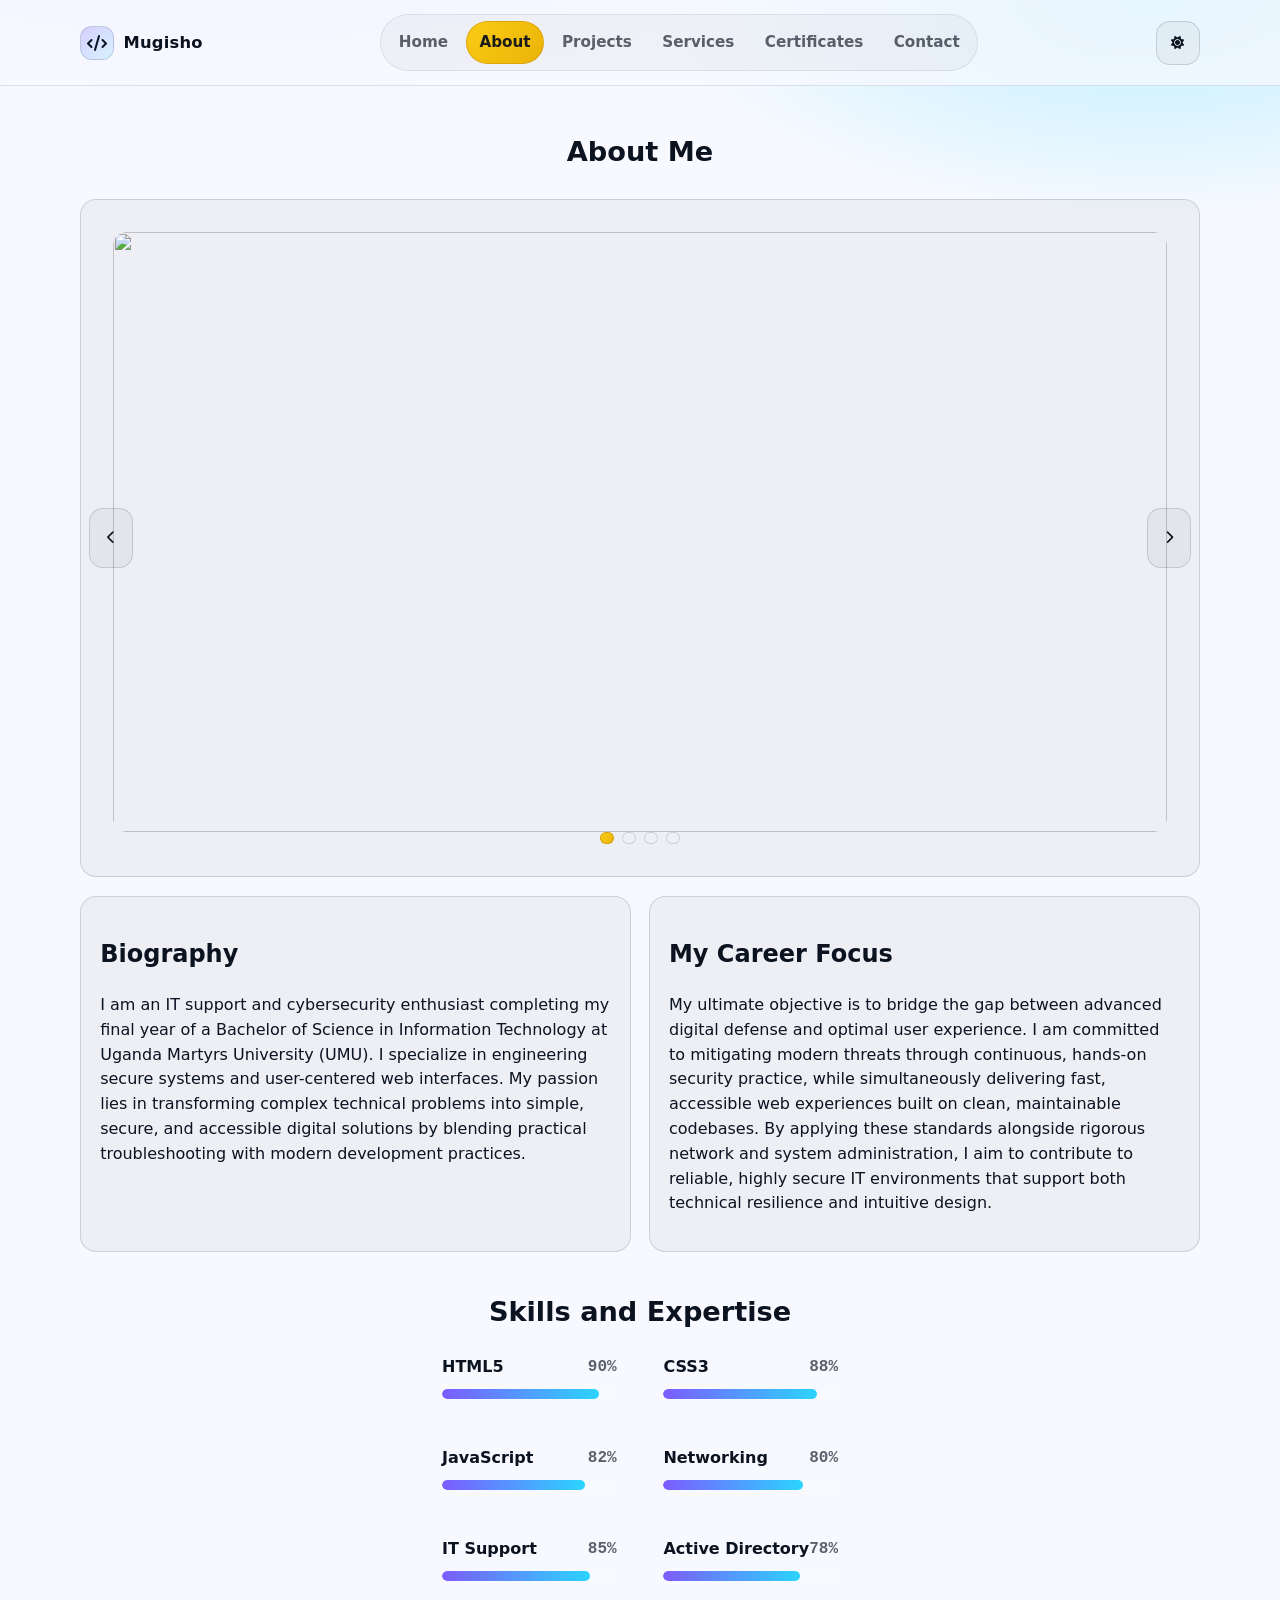
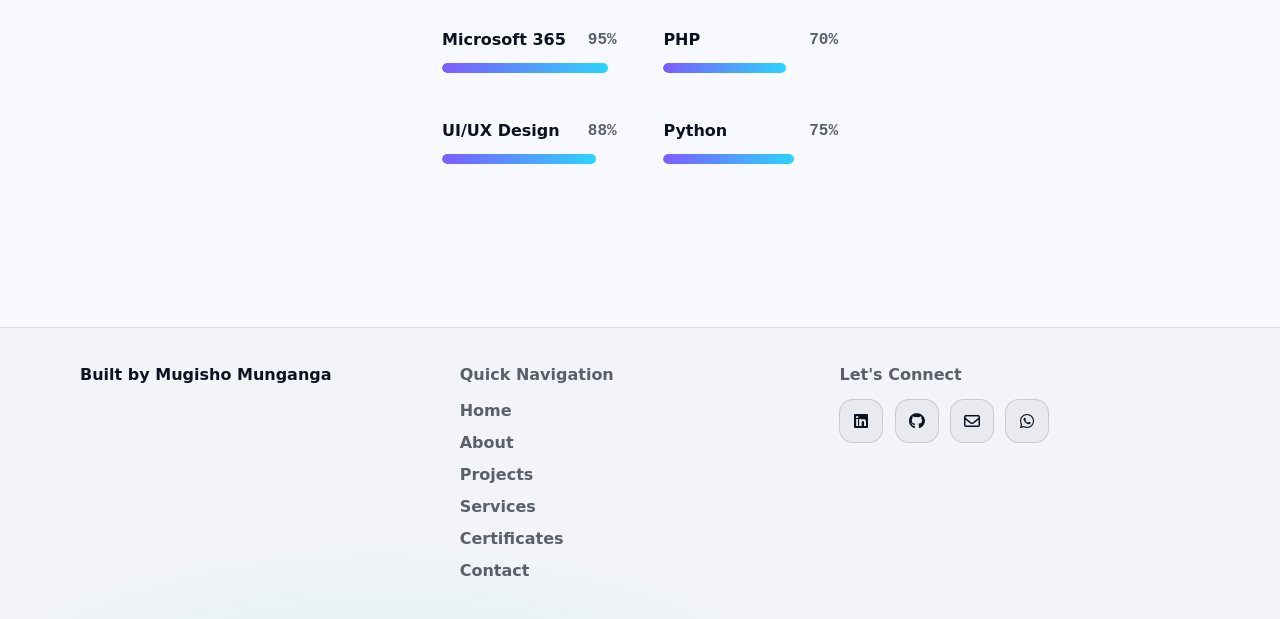
==== about.html @ 3f1957ec "Initial portfolio website" ====
<!doctype html>
<html lang="en">
<head>
  <meta charset="utf-8" />
  <meta name="viewport" content="width=device-width, initial-scale=1" />
  <meta name="description" content="About Mugisho — biography, skills, education, career goals, carousel, and timeline." />
  <meta name="theme-color" content="#0b1220" />
  <title>About | Portfolio</title>
  <link rel="preconnect" href="https://cdnjs.cloudflare.com" crossorigin>
  <link rel="stylesheet" href="https://cdnjs.cloudflare.com/ajax/libs/font-awesome/6.5.0/css/all.min.css" referrerpolicy="no-referrer" />
  <link rel="stylesheet" href="css/style.css" />
</head>
<body>
  <a class="skip-link" href="#main">Skip to content</a>

  <header class="site-header" role="banner">
    <div class="container header-inner">
      <a class="brand" href="index.html" aria-label="Go to homepage">
        <span class="brand-mark" aria-hidden="true"><i class="fa-solid fa-code"></i></span>
        <span class="brand-text">Mugisho</span>
      </a>

      <button class="nav-toggle" type="button" aria-label="Open navigation" aria-controls="primary-nav" aria-expanded="false">
        <span class="nav-toggle-lines" aria-hidden="true"></span>
      </button>

      <nav id="primary-nav" class="primary-nav" aria-label="Primary">
        <a class="nav-link" href="index.html" data-page="home">Home</a>
        <a class="nav-link" href="about.html" data-page="about">About</a>
        <a class="nav-link" href="projects.html" data-page="projects">Projects</a>
        <a class="nav-link" href="services.html" data-page="services">Services</a>
        <a class="nav-link" href="certificates.html" data-page="certificates">Certificates</a>
        <a class="nav-link" href="contact.html" data-page="contact">Contact</a>
      </nav>

      <div class="header-actions" aria-label="Theme and utilities">
        <button class="theme-toggle" type="button" aria-label="Toggle dark/light mode">
          <i class="fa-solid fa-moon" aria-hidden="true" data-icon="moon"></i>
          <i class="fa-solid fa-sun" aria-hidden="true" data-icon="sun"></i>
        </button>
      </div>
    </div>
  </header>

  <main id="main">
    <section class="section" aria-labelledby="about-title">
      <div class="container">
        <div class="section-head reveal">
          <h1 id="about-title">About Me</h1>
        </div>

        <!-- About image carousel -->
        <section class="card about-carousel reveal" aria-label="About image carousel">
          <div class="carousel" data-carousel>
            <div class="carousel-viewport">
              <div class="carousel-slides" aria-live="polite">
                <div class="slide is-active">
                  <img src="images/romuald.jpg" alt="" loading="lazy" />
                </div>
                <div class="slide">
                  <img src="images/romy.jpg" alt="" loading="lazy" />
                </div>
                <div class="slide">
                  <img src="images/romy.jpg" alt="" loading="lazy" />
                </div>
                <div class="slide">
                  <img src="images/MMunganga.jpg" alt="" loading="lazy" />
                </div>
              </div>
            </div>

            <button class="carousel-btn prev" type="button" aria-label="Previous slide">
              <i class="fa-solid fa-chevron-left" aria-hidden="true"></i>
            </button>
            <button class="carousel-btn next" type="button" aria-label="Next slide">
              <i class="fa-solid fa-chevron-right" aria-hidden="true"></i>
            </button>

            <div class="carousel-dots" aria-label="Carousel pagination">
              <!-- dots built by main.js -->
            </div>
          </div>
        </section>


        <div class="about-grid">
          <div class="card reveal">
            <h2 class="h3">Biography</h2>
            <p>
              I am an IT support and cybersecurity enthusiast completing my final year of a Bachelor of Science in Information Technology at Uganda Martyrs University (UMU). I specialize in engineering secure systems and user-centered web interfaces. My passion lies in transforming complex technical problems into simple, secure, and accessible digital solutions by blending practical troubleshooting with modern development practices.
            </p>
            
          </div>

          <div class="card reveal">
            <h2 class="h3">My Career Focus</h2>
           <p>
              My ultimate objective is to bridge the gap between advanced digital defense and optimal user experience. I am committed to mitigating modern threats through continuous, hands-on security practice, while simultaneously delivering fast, accessible web experiences built on clean, maintainable codebases. By applying these standards alongside rigorous network and system administration, I aim to contribute to reliable, highly secure IT environments that support both technical resilience and intuitive design.
            </p>
          </div>
        </div>

        <section class="section-sub" aria-labelledby="skills-title">
          <div class="section-head reveal">
            <h2 id="skills-title">Skills and Expertise</h2>
          <div class="skills">


            <div class="skill">
              <div class="skill-top"><span>HTML5</span><span class="skill-pct">90%</span></div>
              <div class="bar" role="progressbar" aria-valuemin="0" aria-valuemax="100" aria-valuenow="90"><span style="width:90%"></span></div>
            </div>
            <div class="skill">
              <div class="skill-top"><span>CSS3</span><span class="skill-pct">88%</span></div>
              <div class="bar" role="progressbar" aria-valuemin="0" aria-valuemax="100" ariavaluenow="88"><span style="width:88%"></span></div>
            </div>
            <div class="skill">
              <div class="skill-top"><span>JavaScript</span><span class="skill-pct">82%</span></div>
              <div class="bar" role="progressbar" aria-valuemin="0" aria-valuemax="100" aria-valuenow="82"><span style="width:82%"></span></div>
            </div>
            <div class="skill">
              <div class="skill-top"><span>Networking</span><span class="skill-pct">80%</span></div>
              <div class="bar" role="progressbar" aria-valuemin="0" aria-valuemax="100" aria-valuenow="80"><span style="width:80%"></span></div>
            </div>
            <div class="skill">
              <div class="skill-top"><span>IT Support</span><span class="skill-pct">85%</span></div>
              <div class="bar" role="progressbar" aria-valuemin="0" aria-valuemax="100" aria-valuenow="85"><span style="width:85%"></span></div>
            </div>
            <div class="skill">
              <div class="skill-top"><span>Active Directory</span><span class="skill-pct">78%</span></div>
              <div class="bar" role="progressbar" aria-valuemin="0" aria-valuemax="100" aria-valuenow="78"><span style="width:78%"></span></div>
            </div>
            <div class="skill">
              <div class="skill-top"><span>Microsoft 365</span><span class="skill-pct">95%</span></div>
              <div class="bar" role="progressbar" aria-valuemin="0" aria-valuemax="100" aria-valuenow="95"><span style="width:95%"></span></div>
            </div>
            <div class="skill">
              <div class="skill-top"><span>PHP</span><span class="skill-pct">70%</span></div>
              <div class="bar" role="progressbar" aria-valuemin="0" aria-valuemax="100" aria-valuenow="70"><span style="width: 70%"></span></div>
            </div>
            <div class="skill">
              <div class="skill-top"><span>UI/UX Design</span><span class="skill-pct">88%</span></div>
              <div class="bar" role="progressbar" aria-valuemin="0" aria-valuemax="100" aria-valuenow="88"><span style="width: 88%"></span></div>
            </div>
            <div class="skill">
              <div class="skill-top"><span>Python</span><span class="skill-pct">75%</span></div>
              <div class="bar" role="progressbar" aria-valuemin="0" aria-valuemax="100" aria-valuenow="75"><span style="width: 75%"></span></div>
            </div>
          </div>
        </section>
      </div>
    </section>
  </main>

  <footer class="site-footer" role="contentinfo">
    <div class="container footer-grid">
      <div>
        <p class="footer-brand">Built by Mugisho Munganga</p>
      </div>

      <div>
        <p class="footer-title">Quick Navigation</p>
        <div class="footer-links">
          <a href="index.html">Home</a>
          <a href="about.html">About</a>
          <a href="projects.html">Projects</a>
          <a href="services.html">Services</a>
          <a href="certificates.html">Certificates</a>
          <a href="contact.html">Contact</a>
        </div>
      </div>

      <div>
        <p class="footer-title">Let's Connect</p>
        <div class="social-row">
          <a class="social-link" href="https://www.linkedin.com/in/mugisho-munganga-7a2748298?utm_source=share&utm_campaign=share_via&utm_content=profile&utm_medium=android_app" aria-label="LinkedIn"><i class="fa-brands fa-linkedin" aria-hidden="true"></i></a>
          <a class="social-link" href="https://github.com/mugisho259" aria-label="GitHub"><i class="fa-brands fa-github" aria-hidden="true"></i></a>
          <a class="social-link" href="mailto:mugishomunganga1@gmail.com" aria-label="Email"><i class="fa-regular fa-envelope" aria-hidden="true"></i></a>
          <a class="social-link" href="https://wa.me/256772211512" aria-label="WhatsApp DM" target="_blank" rel="noopener"><i class="fa-brands fa-whatsapp" aria-hidden="true"></i></a>

        </div>
    <button class="back-to-top" type="button" aria-label="Back to top">
      <i class="fa-solid fa-arrow-up" aria-hidden="true"></i>
    </button>
  </footer>

  <script src="js/i18n.js" defer></script>
  <script src="js/main.js" defer></script>
</body>
</html>
---- css/style.css ----
/* Portfolio-tech-themed, responsive, accessible */

:root{
  --bg: #0b1220;
  --panel: rgba(255,255,255,.06);
  --panel-2: rgba(255,255,255,.09);
  --text: #e7eefc;
  --muted: rgba(231,238,252,.72);
  --border: rgba(255,255,255,.14);
  --shadow: 0 18px 50px rgba(0,0,0,.38);

  --primary: #7c5cff;
  --primary-2: #2bd4ff;
  --accent: #22c55e;

  --focus: #2bd4ff;

  --radius: 16px;
  --radius-sm: 12px;

  --container: 1120px;

  --font: ui-sans-serif, system-ui, -apple-system, Segoe UI, Roboto, Helvetica, Arial, "Apple Color Emoji","Segoe UI Emoji";
  --mono: ui-monospace, SFMono-Regular, Menlo, Monaco, Consolas, "Liberation Mono","Courier New", monospace;
}

[data-theme="light"]{
  --bg: #f7f9ff;
  --panel: rgba(0,0,0,.04);
  --panel-2: rgba(0,0,0,.06);
  --text: #0b1220;
  --muted: rgba(11,18,32,.66);
  --border: rgba(11,18,32,.14);
  --shadow: 0 18px 50px rgba(11,18,32,.12);

  --focus: #0ea5e9;
}

*{ box-sizing: border-box; }
html{ scroll-behavior: smooth; }
@media (prefers-reduced-motion: reduce){ html{ scroll-behavior: auto; } }

body{
  margin: 0;
  font-family: var(--font);
  background:
    radial-gradient(1200px 500px at 20% -10%, rgba(124,92,255,.35), transparent 60%),
    radial-gradient(900px 400px at 90% 0%, rgba(43,212,255,.28), transparent 55%),
    radial-gradient(900px 500px at 30% 110%, rgba(34,197,94,.18), transparent 60%),
    var(--bg);
  color: var(--text);
  line-height: 1.55;
}

img{ max-width: 100%; display: block; }

.skip-link{
  position: absolute;
  left: -999px;
  top: 12px;
  padding: 10px 14px;
  background: var(--panel-2);
  border: 1px solid var(--border);
  border-radius: 10px;
  color: var(--text);
  z-index: 1000;
}
.skip-link:focus{ left: 12px; }

.container{ width: min(var(--container), calc(100% - 2rem)); margin: 0 auto; }

.site-header{
  position: sticky;
  top: 0;
  z-index: 50;
  backdrop-filter: blur(10px);
  background: rgba(11,18,32,.55);
  border-bottom: 1px solid rgba(255,255,255,.08);
}
[data-theme="light"] .site-header{ background: rgba(247,249,255,.72); border-bottom-color: rgba(11,18,32,.10); }

.header-inner{
  display: flex;
  align-items: center;
  justify-content: space-between;
  gap: 1rem;
  padding: .9rem 0;
}

.brand{
  display: inline-flex;
  align-items: center;
  gap: .6rem;
  text-decoration: none;
  color: var(--text);
  font-weight: 800;
  letter-spacing: .2px;
}
.brand-mark{
  width: 34px; height: 34px;
  display: grid; place-items: center;
  border: 1px solid var(--border);
  background: linear-gradient(135deg, rgba(124,92,255,.25), rgba(43,212,255,.16));
  border-radius: 12px;
}
.brand-text{ font-size: 1.02rem; }

.primary-nav{
  display: flex;
  gap: .4rem;
  align-items: center;
  padding: .35rem;
  border-radius: 999px;
  background: rgba(255,255,255,.04);
  border: 1px solid rgba(255,255,255,.08);
}
[data-theme="light"] .primary-nav{ background: rgba(0,0,0,.03); border-color: rgba(0,0,0,.08); }

.nav-link{
  text-decoration: none;
  color: var(--muted);
  padding: .55rem .75rem;
  border-radius: 999px;
  font-weight: 650;
  font-size: .95rem;
}
.nav-link:hover{ color: var(--text); }
.nav-link.is-active{
  color: #1a1a1a;
  background: linear-gradient(135deg, #facc15, #eab308);
  border: 1px solid rgba(202,138,4,.5);
}

.header-actions{ display: flex; align-items: center; gap: .75rem; }

.theme-toggle{
  border: 1px solid var(--border);
  background: var(--panel);
  color: var(--text);
  width: 44px; height: 44px;
  border-radius: 14px;
  cursor: pointer;
  display: grid; place-items: center;
}
.theme-toggle:focus-visible{ outline: 3px solid rgba(43,212,255,.45); outline-offset: 2px; }

.theme-toggle i[data-icon="sun"]{ display: none; }
[data-theme="light"] .theme-toggle i[data-icon="sun"]{ display: inline; }
[data-theme="light"] .theme-toggle i[data-icon="moon"]{ display: none; }

.nav-toggle{ display: none; }

.hero{ padding: 4.2rem 0 3rem; }
.hero-grid{ display: grid; grid-template-columns: 1.2fr .8fr; gap: 2.2rem; align-items: center; }

.eyebrow{ color: var(--muted); font-weight: 700; display: inline-flex; align-items: center; gap: .55rem; }
.dot{ width: 10px; height: 10px; border-radius: 999px; background: #facc15; box-shadow: 0 0 0 6px rgba(250,204,21,.25); }

.hero h1{ font-size: clamp(1.8rem, 2.6vw, 2.6rem); line-height: 1.15; margin: .7rem 0; }
.hero-lead{ color: var(--muted); font-size: 1.06rem; }

.typing-text{ font-family: var(--mono); color: #facc15; border-bottom: 2px solid rgba(250,204,21,.35); padding-bottom: .05rem; }

.hero-ctas{ display: flex; flex-wrap: wrap; gap: .85rem; margin-top: 1.6rem; }

.btn{
  text-decoration: none;
  display: inline-flex;
  align-items: center;
  justify-content: center;
  gap: .55rem;
  padding: .78rem 1rem;
  border-radius: 14px;
  border: 1px solid var(--border);
  cursor: pointer;
  font-weight: 750;
  transition: transform .2s ease, background .2s ease, border-color .2s ease, opacity .2s ease;
}
.btn:focus-visible{ outline: 3px solid rgba(43,212,255,.45); outline-offset: 2px; }
.btn:hover{ transform: translateY(-1px); }
.btn:active{ transform: translateY(0); }

.btn-primary{
  background: linear-gradient(135deg, #facc15, #eab308);
  border-color: #ca8a04;
  color: #1a1a1a;
}
.btn-primary:hover{ opacity: .95; }

.btn-secondary{
  background: var(--panel);
  color: var(--text);
}

.btn-ghost{
  background: transparent;
  color: var(--text);
}
.btn-ghost:hover{ background: var(--panel); }

.btn.small{ padding: .55rem .8rem; border-radius: 12px; font-size: .92rem; }

.hero-social{ display: flex; gap: .7rem; margin-top: 1.4rem; }
.social-link{
  width: 44px; height: 44px;
  border-radius: 14px;
  border: 1px solid var(--border);
  background: var(--panel);
  display: grid; place-items: center;
  color: var(--text);
  text-decoration: none;
}
.social-link:hover{ transform: translateY(-1px); }

.hero-media{ position: relative; }
.profile-frame{
  padding: 10px;
  border-radius: 26px;
  box-shadow: var(--shadow);
}
.profile-img{ border-radius: 10px; aspect-ratio: 1/1; object-fit: cover; }

.hero-stats{
  display: grid;
  gap: .9rem;
  margin-top: 1.2rem;
}
.stat{ background: var(--panel); border: 1px solid var(--border); border-radius: var(--radius-sm); padding: .95rem; }
.stat-num{ font-size: 1.3rem; font-weight: 900; display: block; }
.stat-label{ color: var(--muted); font-weight: 650; }

.scroll-indicator{
  display: flex;
  justify-content: center;
  margin-top: 2.2rem;
  color: var(--muted);
}
.scroll-line{
  width: 2px; height: 36px;
  background: linear-gradient(var(--primary), rgba(43,212,255,.2));
  border-radius: 999px;
  animation: scrollPulse 1.6s ease-in-out infinite;
}
@keyframes scrollPulse{ 0%,100%{ transform: scaleY(.85); opacity:.7; } 50%{ transform: scaleY(1.1); opacity:1; } }
@media (prefers-reduced-motion: reduce){ .scroll-line{ animation: none; } }

.section{ padding: 2.8rem 0; }
.section-sub{ padding: 2.4rem 0; }

.section-head{
  display: flex;
  flex-direction: column;
  gap: .35rem;
  margin-bottom: 1.6rem;
  text-align: center;
  align-items: center;
}
.section-head h2, .section-head h1{ margin: 0; font-size: clamp(1.25rem, 2.2vw, 1.7rem); }
.section-head p{ color: var(--muted); max-width: 70ch; }

.grid-3{ display: grid; grid-template-columns: repeat(3, 1fr); gap: 1.1rem; }

.card{
  background: var(--panel);
  border: 1px solid var(--border);
  border-radius: var(--radius);
  padding: 1.2rem;
}

.reveal{ opacity: 0; transform: translateY(12px); transition: opacity .6s ease, transform .6s ease; }
.reveal.is-visible{ opacity: 1; transform: translateY(0); }

.card-icon{ width: 46px; height: 46px; border-radius: 16px; display: grid; place-items:center; background: rgba(124,92,255,.18); border: 1px solid rgba(124,92,255,.28); margin-bottom: .8rem; }

.about-grid{ display: grid; grid-template-columns: 1fr 1fr; gap: 1.1rem; }
.lead{ color: var(--text); font-weight: 700; }
.list{ margin: 0; padding-left: 1.1rem; color: var(--muted); }
.list li{ margin: .45rem 0; }

.skills{ display: grid; grid-template-columns: repeat(2, 1fr); gap: .9rem; }
.skill{ padding: .95rem; border-radius: var(--radius-sm); background: rgba(255,255,255,.04); border: 1px solid rgba(255,255,255,.09); }
.skill-top{ display:flex; justify-content: space-between; font-weight: 800; }
.skill-pct{ color: var(--muted); font-family: var(--mono); font-weight: 800; }
.bar{ margin-top: .6rem; height: 10px; background: rgba(255,255,255,.08); border-radius: 999px; overflow:hidden; }
.bar span{ display:block; height: 100%; background: linear-gradient(90deg, var(--primary), var(--primary-2)); width: 40%; border-radius: 999px; }

.timeline{ display:grid; gap: .85rem; }
.timeline-item{ padding: 1.05rem; background: rgba(255,255,255,.04); border:1px solid rgba(255,255,255,.10); border-radius: var(--radius-sm); }
.timeline-item h3{ margin:0 0 .4rem; font-size: 1.05rem; }

.carousel{ padding: 1rem; }
.carousel-viewport{ display:grid; grid-template-columns: 1fr; gap: .9rem; align-items: center; }
.carousel-slides{ position: relative; min-height: 220px; }
.slide{ position:absolute; inset:0; opacity:0; transform: translateX(8px); transition: opacity .45s ease, transform .45s ease; pointer-events:none; }
.slide.is-active{ opacity:1; transform: translateX(0); pointer-events:auto; }
.carousel-btn{
  border: 1px solid var(--border);
  background: var(--panel);
  color: var(--text);
  width: 44px; height: 60px;
  border-radius: 14px;
  cursor: pointer;
  display: grid; place-items: center;
}
.carousel-btn:focus-visible{ outline: 3px solid rgba(43,212,255,.45); outline-offset: 2px; }
.carousel-btn.prev{ position:absolute; left: .5rem; top: 50%; transform: translateY(-50%); }
.carousel-btn.next{ position:absolute; right: .5rem; top: 50%; transform: translateY(-50%); }
.carousel-dots{ display:flex; gap:.5rem; justify-content:center; }
.carousel-dots button{ width: 12px; height: 12px; border-radius: 999px; border: 1px solid var(--border); background: rgba(255,255,255,.08); cursor:pointer; }
.carousel-dots button[aria-selected="true"]{ background: linear-gradient(135deg, #facc15, #eab308); border-color: rgba(202,138,4,.6); }

.about-carousel{
  padding: 1rem;
  margin-bottom: 1.2rem;
}

.about-carousel .carousel-viewport{ height: 600px; }
.about-carousel .carousel-slides{ height: 600px; }

.about-carousel img{
  width: 100%;
  height: 100%;
  object-fit: cover;
  border-radius: 14px;
}
@media (max-width: 620px){
  .about-carousel .carousel-viewport{ height: 240px; }
  .about-carousel .carousel-slides{ height: 240px; }
}




.quote blockquote{ margin:0; font-weight: 800; }
.quote figcaption{ margin-top: .8rem; color: var(--muted); font-weight: 700; }

.projects-grid{ display:grid; grid-template-columns: repeat(3, 1fr); gap: 1.1rem; }
.project-card{ overflow:hidden; padding:0; }
.project-media{ height: 160px; background: rgba(255,255,255,.06); }
.project-media img{ width:100%; height:100%; object-fit: cover; }
.project-body{ padding: 1.1rem; }
.project-body h2{ margin:0 0 .5rem; font-size: 1.05rem; }
.project-body p{ color: var(--muted); margin:0 0 .9rem; }

.tech{ display:flex; flex-wrap: wrap; gap:.5rem; margin-bottom:.9rem; }
.pill{ font-size:.82rem; font-weight: 800; padding:.35rem .6rem; border-radius: 999px; background: rgba(124,92,255,.16); border: 1px solid rgba(124,92,255,.26); color: var(--text); }
.project-actions{ display:flex; gap:.6rem; flex-wrap: wrap; }

.project-card{ transform: translateZ(0); transition: transform .22s ease, border-color .22s ease, background .22s ease; }
.project-card:hover{ transform: translateY(-4px); border-color: rgba(124,92,255,.35); background: rgba(255,255,255,.07); }

.filters{ margin-bottom: 1.3rem; }
.filters-row{ display:flex; flex-wrap: wrap; gap:.6rem; align-items:center; }
.filters-search{ flex-direction: column; align-items: stretch; }
.search-wrap{ display:flex; align-items:center; gap:.6rem; border: 1px solid var(--border); background: rgba(255,255,255,.04); padding:.65rem .85rem; border-radius: 14px; }
.search-wrap i{ color: var(--muted); }
.search-wrap input{
  width: 100%; border:0; outline:0; background: transparent; color: var(--text);
}

.filter-btn{
  border: 1px solid var(--border);
  background: transparent;
  color: var(--muted);
  padding: .6rem .9rem;
  border-radius: 999px;
  font-weight: 800;
  cursor:pointer;
}
.filter-btn:hover{ color: var(--text); border-color: rgba(250,204,21,.35); }
.filter-btn.is-active{ color: #1a1a1a; background: linear-gradient(135deg, rgba(250,204,21,.85), rgba(234,179,8,.7)); border-color: rgba(202,138,4,.6); }

.cert-grid{ display:grid; grid-template-columns: repeat(3, 1fr); gap: 1.1rem; }
.cert-card{ padding:0; overflow:hidden; }
.cert-card img{ height: 170px; object-fit: cover; width: 100%; }
.cert-card h2{ padding: .95rem 1.1rem .35rem; margin:0; font-size: 1.05rem; }
.cert-actions{ padding: .2rem 1.1rem 1.1rem; display:flex; gap:.6rem; flex-wrap: wrap; }

.contact-grid{ display:grid; grid-template-columns: 1.2fr .8fr; gap: 1.2rem; }

.contact-right section.card{
  margin-bottom: 1rem;
}
.contact-right section.card:last-child{
  margin-bottom: 0;
}

.contact-card{ padding: 1.1rem; }
.form-grid{ display:grid; gap: 1rem; }
.field{ display:grid; gap: .45rem; }
.field label{ font-weight: 800; color: var(--muted); }
.field input, .field textarea{
  border: 1px solid var(--border);
  background: rgba(255,255,255,.04);
  border-radius: 14px;
  padding: .75rem .85rem;
  color: var(--text);
  outline: none;
}
.field input:focus, .field textarea:focus{ border-color: rgba(43,212,255,.55); box-shadow: 0 0 0 4px rgba(43,212,255,.18); }
.field-error{ color: #ff6b6b; font-weight: 750; min-height: 1.1em; }

.toast{
  margin-top: 1rem;
  border: 1px solid var(--border);
  background: rgba(255,255,255,.05);
  padding: .85rem 1rem;
  border-radius: 14px;
}
.toast.is-success{ border-color: rgba(34,197,94,.45); }
.toast.is-error{ border-color: rgba(255,107,107,.45); }

.hero-whatsapp-note{
  margin: .75rem 0 0;
  color: var(--muted);
  font-weight: 750;
}
.hero-whatsapp-note a{
  color: var(--text);
  text-decoration: underline;
  text-underline-offset: 3px;
}


.meta-row{ display:flex; align-items:center; gap:.6rem; color: var(--muted); font-weight: 750; margin-top:.6rem; }
.social-stack{ display:grid; gap:.65rem; }
.social-chip{ text-decoration:none; display:flex; align-items:center; gap:.6rem; padding:.7rem .85rem; border-radius: 14px; border: 1px solid var(--border); background: rgba(255,255,255,.04); color: var(--text); font-weight: 800; }
.social-chip:hover{ transform: translateY(-1px); }

.site-footer{ margin-top: 2.4rem; border-top: 1px solid rgba(255,255,255,.10); background: rgba(0,0,0,.08); }
[data-theme="light"] .site-footer{ background: rgba(0,0,0,.02); border-top-color: rgba(11,18,32,.10); }
.footer-grid{ padding: 2.2rem 0; display:grid; grid-template-columns: 1fr 1fr 1fr; gap: 1.2rem; }
.footer-title{ color: var(--muted); font-weight: 900; margin:0 0 .7rem; }
.footer-links{ display:grid; gap:.45rem; }
.footer-links a{ text-decoration:none; color: var(--muted); font-weight: 750; }
.footer-links a:hover{ color: var(--text); }
.footer-brand{ font-weight: 900; margin:0; }
.small{ font-size: .92rem; }
.muted{ color: var(--muted); }

.social-row{ display:flex; gap:.7rem; margin-top:.4rem; }
.back-to-top{
  position: fixed;
  right: 18px;
  bottom: 18px;
  width: 46px; height: 46px;
  border-radius: 16px;
  border: 1px solid var(--border);
  background: rgba(255,255,255,.06);
  color: var(--text);
  display:grid; place-items:center;
  cursor:pointer;
  opacity: 0; pointer-events:none;
  transform: translateY(8px);
  transition: opacity .2s ease, transform .2s ease;
  z-index: 80;
}
.back-to-top.is-visible{ opacity:1; pointer-events:auto; transform: translateY(0); }
.back-to-top:focus-visible{ outline: 3px solid rgba(43,212,255,.45); outline-offset: 2px; }

.sr-only{ position:absolute; width:1px; height:1px; padding:0; margin:-1px; overflow:hidden; clip:rect(0,0,0,0); white-space:nowrap; border:0; }

/* Responsive */
@media (max-width: 980px){
  .hero-grid{ grid-template-columns: 1fr; }
  .primary-nav{ display:none; }
  .nav-toggle{ display:inline-grid; width: 44px; height: 44px; border-radius: 14px; border: 1px solid var(--border); background: var(--panel); color: var(--text); cursor:pointer; place-items:center; }

  /* Mobile: open nav aligns to the left */
  .primary-nav.is-open{
    display:flex;
    flex-direction: column;
    gap: .25rem;
    position: absolute;
    left: .5rem;
    transform: none;
    top: 62px; 
    width: min(560px, calc(100% - 1rem));
    padding: .75rem;
    border-radius: 12px; 
  }



  .grid-3, .projects-grid, .cert-grid{ grid-template-columns: repeat(2, 1fr); }
  .contact-grid{ grid-template-columns: 1fr; }
  .footer-grid{ grid-template-columns: 1fr; }
}

@media (max-width: 620px){
  .grid-3, .projects-grid, .cert-grid{ grid-template-columns: 1fr; }
  .skills{ grid-template-columns: 1fr; }
  .about-grid{ grid-template-columns: 1fr; }
  .hero-social{ justify-content: flex-start; }
}

@media (prefers-reduced-motion: reduce){
  .reveal{ transition: none; transform: none; opacity: 1; }
  .project-card{ transition: none; }
  .btn{ transition: none; }
}
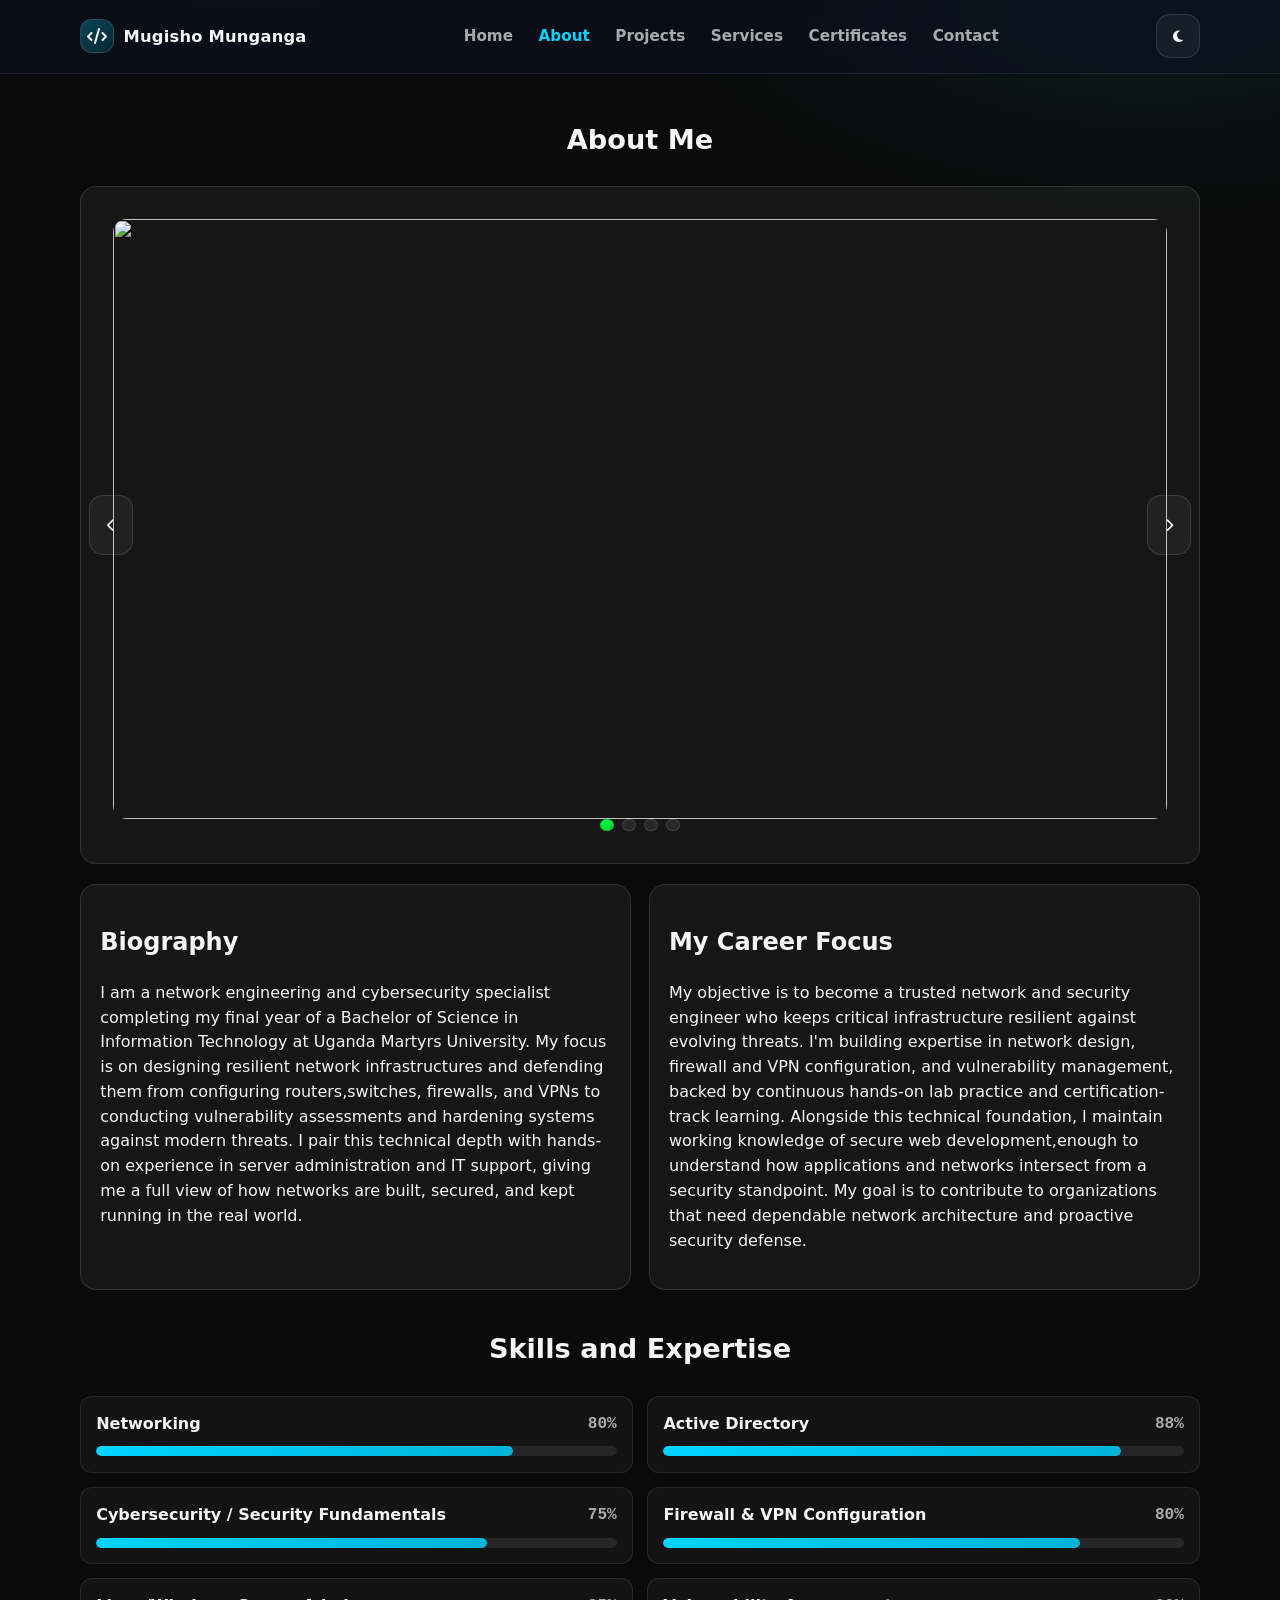
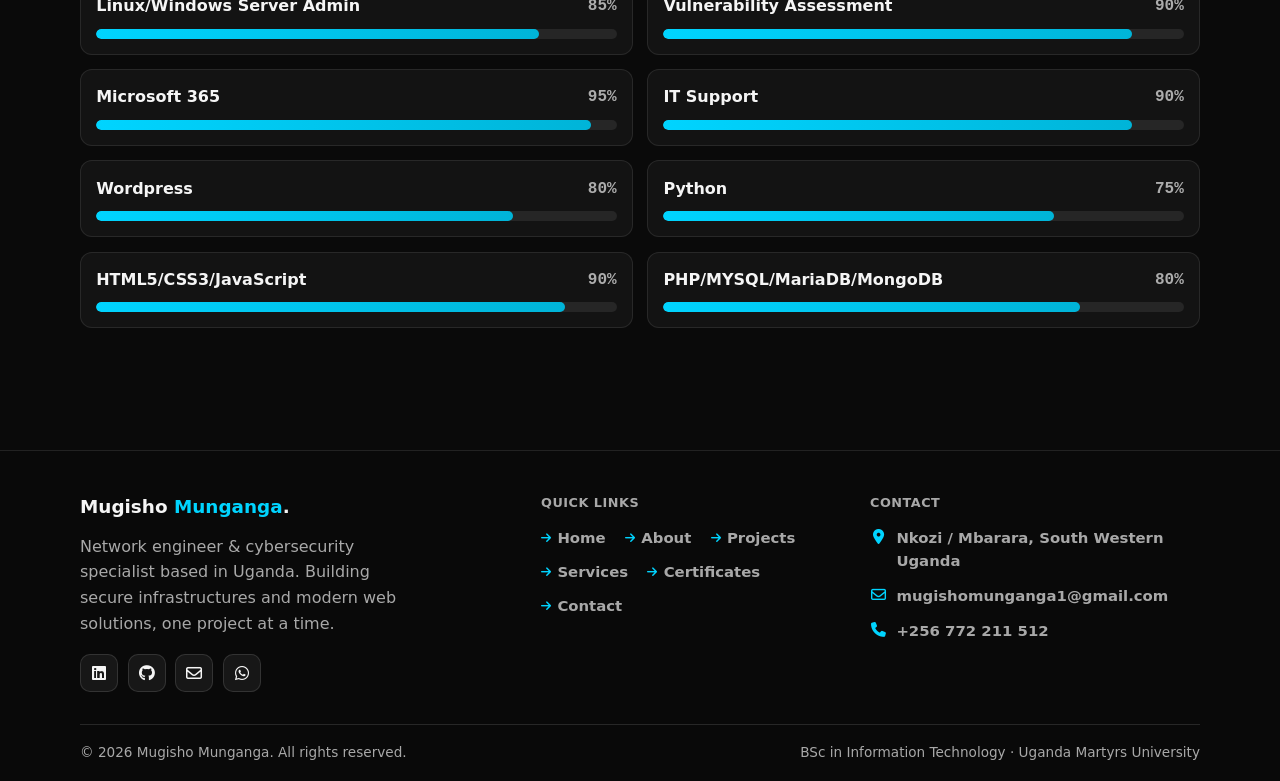
==== commit a9949f60: "Update portfolio files and add new images" ====
--- a/about.html
+++ b/about.html
@@ -1,11 +1,12 @@
-  <!doctype html>
+  <!DOCTYPE html>
 <html lang="en">
 <head>
   <meta charset="utf-8" />
   <meta name="viewport" content="width=device-width, initial-scale=1" />
   <meta name="description" content="About Mugisho — biography, skills, education, career goals, carousel, and timeline." />
-  <meta name="theme-color" content="#0b1220" />
-  <title>About | Portfolio</title>
+  <meta name="theme-color" content="#0a1628" />
+  <title>About </title>
+  <link rel="icon" type="image/jpeg" href="images/romy.jpg" />
   <link rel="preconnect" href="https://cdnjs.cloudflare.com" crossorigin>
   <link rel="stylesheet" href="https://cdnjs.cloudflare.com/ajax/libs/font-awesome/6.5.0/css/all.min.css" referrerpolicy="no-referrer" />
   <link rel="stylesheet" href="css/style.css" />
@@ -17,7 +18,7 @@
     <div class="container header-inner">
       <a class="brand" href="index.html" aria-label="Go to homepage">
         <span class="brand-mark" aria-hidden="true"><i class="fa-solid fa-code"></i></span>
-        <span class="brand-text">Mugisho</span>
+        <span class="brand-text">Mugisho Munganga</span>
       </a>
 
       <button class="nav-toggle" type="button" aria-label="Open navigation" aria-controls="primary-nav" aria-expanded="false">
@@ -34,7 +35,7 @@
       </nav>
 
       <div class="header-actions" aria-label="Theme and utilities">
-        <button class="theme-toggle" type="button" aria-label="Toggle dark/light mode">
+        <button class="theme-toggle" type="button" aria-label="Toggle dark/cyber mode">
           <i class="fa-solid fa-moon" aria-hidden="true" data-icon="moon"></i>
           <i class="fa-solid fa-sun" aria-hidden="true" data-icon="sun"></i>
         </button>
@@ -87,104 +88,133 @@
           <div class="card reveal">
             <h2 class="h3">Biography</h2>
             <p>
-              I am an IT support and cybersecurity enthusiast completing my final year of a Bachelor of Science in Information Technology at Uganda Martyrs University (UMU). I specialize in engineering secure systems and user-centered web interfaces. My passion lies in transforming complex technical problems into simple, secure, and accessible digital solutions by blending practical troubleshooting with modern development practices.
+              I am a network engineering and cybersecurity specialist completing my final year of a Bachelor of Science in Information Technology at Uganda Martyrs University. My focus is on designing resilient network infrastructures and defending them from configuring routers,switches, firewalls, and VPNs to conducting vulnerability assessments and hardening systems against modern threats. I pair this technical depth with hands-on experience in server administration and IT support, giving me a full view of how networks are built, secured, and kept running in the real world.
             </p>
             
           </div>
 
           <div class="card reveal">
             <h2 class="h3">My Career Focus</h2>
-           <p>
-              My ultimate objective is to bridge the gap between advanced digital defense and optimal user experience. I am committed to mitigating modern threats through continuous, hands-on security practice, while simultaneously delivering fast, accessible web experiences built on clean, maintainable codebases. By applying these standards alongside rigorous network and system administration, I aim to contribute to reliable, highly secure IT environments that support both technical resilience and intuitive design.
-            </p>
+           <p>My objective is to become a trusted network and security engineer who keeps critical infrastructure resilient against evolving threats. I'm building expertise in network design, firewall and VPN configuration, and vulnerability management, backed by continuous hands-on lab practice and certification-track learning. Alongside this technical foundation, I maintain working knowledge of secure web development,enough to understand how applications and networks intersect from a security standpoint. My goal is to contribute to organizations that need dependable network architecture and proactive security defense.</p>
           </div>
         </div>
 
         <section class="section-sub" aria-labelledby="skills-title">
           <div class="section-head reveal">
             <h2 id="skills-title">Skills and Expertise</h2>
+          </div>
           <div class="skills">
 
 
-            <div class="skill">
-              <div class="skill-top"><span>HTML5</span><span class="skill-pct">90%</span></div>
-              <div class="bar" role="progressbar" aria-valuemin="0" aria-valuemax="100" aria-valuenow="90"><span style="width:90%"></span></div>
-            </div>
-            <div class="skill">
-              <div class="skill-top"><span>CSS3</span><span class="skill-pct">88%</span></div>
-              <div class="bar" role="progressbar" aria-valuemin="0" aria-valuemax="100" ariavaluenow="88"><span style="width:88%"></span></div>
-            </div>
-            <div class="skill">
-              <div class="skill-top"><span>JavaScript</span><span class="skill-pct">82%</span></div>
-              <div class="bar" role="progressbar" aria-valuemin="0" aria-valuemax="100" aria-valuenow="82"><span style="width:82%"></span></div>
-            </div>
             <div class="skill">
               <div class="skill-top"><span>Networking</span><span class="skill-pct">80%</span></div>
               <div class="bar" role="progressbar" aria-valuemin="0" aria-valuemax="100" aria-valuenow="80"><span style="width:80%"></span></div>
             </div>
             <div class="skill">
-              <div class="skill-top"><span>IT Support</span><span class="skill-pct">85%</span></div>
+              <div class="skill-top"><span>Active Directory</span><span class="skill-pct">88%</span></div>
+              <div class="bar" role="progressbar" aria-valuemin="0" aria-valuemax="100" ariavaluenow="88"><span style="width:88%"></span></div>
+            </div>
+            <div class="skill">
+              <div class="skill-top"><span> Cybersecurity / Security Fundamentals</span><span class="skill-pct">75%</span></div>
+              <div class="bar" role="progressbar" aria-valuemin="0" aria-valuemax="100" aria-valuenow="75"><span style="width:75%"></span></div>
+            </div>
+            <div class="skill">
+              <div class="skill-top"><span>Firewall & VPN Configuration</span><span class="skill-pct">80%</span></div>
+              <div class="bar" role="progressbar" aria-valuemin="0" aria-valuemax="100" aria-valuenow="80"><span style="width:80%"></span></div>
+            </div>
+            <div class="skill">
+              <div class="skill-top"><span>Linux/Windows Server Admin</span><span class="skill-pct">85%</span></div>
               <div class="bar" role="progressbar" aria-valuemin="0" aria-valuemax="100" aria-valuenow="85"><span style="width:85%"></span></div>
             </div>
             <div class="skill">
-              <div class="skill-top"><span>Active Directory</span><span class="skill-pct">78%</span></div>
-              <div class="bar" role="progressbar" aria-valuemin="0" aria-valuemax="100" aria-valuenow="78"><span style="width:78%"></span></div>
+              <div class="skill-top"><span> Vulnerability Assessment</span><span class="skill-pct">90%</span></div>
+              <div class="bar" role="progressbar" aria-valuemin="0" aria-valuemax="100" aria-valuenow="90"><span style="width:90%"></span></div>
             </div>
             <div class="skill">
               <div class="skill-top"><span>Microsoft 365</span><span class="skill-pct">95%</span></div>
               <div class="bar" role="progressbar" aria-valuemin="0" aria-valuemax="100" aria-valuenow="95"><span style="width:95%"></span></div>
             </div>
             <div class="skill">
-              <div class="skill-top"><span>PHP</span><span class="skill-pct">70%</span></div>
-              <div class="bar" role="progressbar" aria-valuemin="0" aria-valuemax="100" aria-valuenow="70"><span style="width: 70%"></span></div>
-            </div>
-            <div class="skill">
-              <div class="skill-top"><span>UI/UX Design</span><span class="skill-pct">88%</span></div>
-              <div class="bar" role="progressbar" aria-valuemin="0" aria-valuemax="100" aria-valuenow="88"><span style="width: 88%"></span></div>
+              <div class="skill-top"><span>IT Support</span><span class="skill-pct">90%</span></div>
+              <div class="bar" role="progressbar" aria-valuemin="0" aria-valuemax="100" aria-valuenow="90"><span style="width: 90%"></span></div>
+            </div>
+            <div class="skill">
+              <div class="skill-top"><span>Wordpress</span><span class="skill-pct">80%</span></div>
+              <div class="bar" role="progressbar" aria-valuemin="0" aria-valuemax="100" aria-valuenow="80"><span style="width: 80%"></span></div>
             </div>
             <div class="skill">
               <div class="skill-top"><span>Python</span><span class="skill-pct">75%</span></div>
               <div class="bar" role="progressbar" aria-valuemin="0" aria-valuemax="100" aria-valuenow="75"><span style="width: 75%"></span></div>
-            </div>
-          </div>
+
+            </div>
+             <div class="skill">
+              <div class="skill-top"><span>HTML5/CSS3/JavaScript</span><span class="skill-pct">90%</span></div>
+              <div class="bar" role="progressbar" aria-valuemin="0" aria-valuemax="100" aria-valuenow="90"><span style="width: 90%"></span></div>
+          </div>
+           <div class="skill">
+              <div class="skill-top"><span>PHP/MYSQL/MariaDB/MongoDB</span><span class="skill-pct">80%</span></div>
+              <div class="bar" role="progressbar" aria-valuemin="0" aria-valuemax="100" aria-valuenow="80"><span style="width: 80%"></span></div>
         </section>
       </div>
     </section>
   </main>
 
   <footer class="site-footer" role="contentinfo">
-    <div class="container footer-grid">
-      <div>
-        <p class="footer-brand">Built by Mugisho Munganga</p>
+    <div class="container footer-top">
+      <div class="footer-grid">
+        <div>
+          <p class="footer-brand">Mugisho <span class="accent">Munganga</span>.</p>
+          <p class="footer-tagline">Network engineer & cybersecurity specialist based in Uganda. Building secure infrastructures and modern web solutions, one project at a time.</p>
+          <div class="footer-social">
+            <a href="https://www.linkedin.com/in/mugisho-munganga-7a2748298?utm_source=share&utm_campaign=share_via&utm_content=profile&utm_medium=android_app" aria-label="LinkedIn" target="_blank" rel="noopener"><i class="fa-brands fa-linkedin" aria-hidden="true"></i></a>
+            <a href="https://github.com/mugisho259" aria-label="GitHub" target="_blank" rel="noopener"><i class="fa-brands fa-github" aria-hidden="true"></i></a>
+            <a href="mailto:mugishomunganga1@gmail.com" aria-label="Email"><i class="fa-regular fa-envelope" aria-hidden="true"></i></a>
+            <a href="https://wa.me/256772211512" aria-label="WhatsApp" target="_blank" rel="noopener"><i class="fa-brands fa-whatsapp" aria-hidden="true"></i></a>
+          </div>
+        </div>
+
+        <div>
+          <p class="footer-title">Quick Links</p>
+          <div class="footer-links">
+            <a href="index.html"><i class="fa-solid fa-arrow-right" aria-hidden="true"></i> Home</a>
+            <a href="about.html"><i class="fa-solid fa-arrow-right" aria-hidden="true"></i> About</a>
+            <a href="projects.html"><i class="fa-solid fa-arrow-right" aria-hidden="true"></i> Projects</a>
+            <a href="services.html"><i class="fa-solid fa-arrow-right" aria-hidden="true"></i> Services</a>
+            <a href="certificates.html"><i class="fa-solid fa-arrow-right" aria-hidden="true"></i> Certificates</a>
+            <a href="contact.html"><i class="fa-solid fa-arrow-right" aria-hidden="true"></i> Contact</a>
+          </div>
+        </div>
+
+        <div>
+          <p class="footer-title">Contact</p>
+          <div class="footer-contact">
+            <div class="footer-contact-item">
+              <i class="fa-solid fa-location-dot" aria-hidden="true"></i>
+              <span>Nkozi / Mbarara, South Western Uganda</span>
+            </div>
+            <div class="footer-contact-item">
+              <i class="fa-regular fa-envelope" aria-hidden="true"></i>
+              <a href="mailto:mugishomunganga1@gmail.com">mugishomunganga1@gmail.com</a>
+            </div>
+            <div class="footer-contact-item">
+              <i class="fa-solid fa-phone" aria-hidden="true"></i>
+              <a href="tel:+256772211512">+256 772 211 512</a>
+            </div>
+          </div>
+        </div>
       </div>
-
-      <div>
-        <p class="footer-title">Quick Navigation</p>
-        <div class="footer-links">
-          <a href="index.html">Home</a>
-          <a href="about.html">About</a>
-          <a href="projects.html">Projects</a>
-          <a href="services.html">Services</a>
-          <a href="certificates.html">Certificates</a>
-          <a href="contact.html">Contact</a>
-        </div>
-      </div>
-
-      <div>
-        <p class="footer-title">Let's Connect</p>
-        <div class="social-row">
-          <a class="social-link" href="https://www.linkedin.com/in/mugisho-munganga-7a2748298?utm_source=share&utm_campaign=share_via&utm_content=profile&utm_medium=android_app" aria-label="LinkedIn"><i class="fa-brands fa-linkedin" aria-hidden="true"></i></a>
-          <a class="social-link" href="https://github.com/mugisho259" aria-label="GitHub"><i class="fa-brands fa-github" aria-hidden="true"></i></a>
-          <a class="social-link" href="mailto:mugishomunganga1@gmail.com" aria-label="Email"><i class="fa-regular fa-envelope" aria-hidden="true"></i></a>
-          <a class="social-link" href="https://wa.me/256772211512" aria-label="WhatsApp DM" target="_blank" rel="noopener"><i class="fa-brands fa-whatsapp" aria-hidden="true"></i></a>
-
-        </div>
+    </div>
+
+    <div class="container footer-bottom">
+      <p>&copy; 2026 Mugisho Munganga. All rights reserved.</p>
+      <p>BSc in Information Technology &middot; Uganda Martyrs University</p>
+    </div>
+
     <button class="back-to-top" type="button" aria-label="Back to top">
       <i class="fa-solid fa-arrow-up" aria-hidden="true"></i>
     </button>
   </footer>
 
-  <script src="js/i18n.js" defer></script>
   <script src="js/main.js" defer></script>
 </body>
 </html>
--- a/css/style.css
+++ b/css/style.css
@@ -1,19 +1,19 @@
 /* Portfolio-tech-themed, responsive, accessible */
 
 :root{
-  --bg: #0b1220;
-  --panel: rgba(255,255,255,.06);
-  --panel-2: rgba(255,255,255,.09);
-  --text: #e7eefc;
-  --muted: rgba(231,238,252,.72);
-  --border: rgba(255,255,255,.14);
-  --shadow: 0 18px 50px rgba(0,0,0,.38);
-
-  --primary: #7c5cff;
-  --primary-2: #2bd4ff;
-  --accent: #22c55e;
-
-  --focus: #2bd4ff;
+  --bg: #0a0a0a;
+  --panel: rgba(255,255,255,.05);
+  --panel-2: rgba(255,255,255,.08);
+  --text: #f5f5f5;
+  --muted: rgba(245,245,245,.68);
+  --border: rgba(255,255,255,.12);
+  --shadow: 0 18px 50px rgba(0,0,0,.5);
+
+  --primary: #00d4ff;
+  --primary-2: #00b4d8;
+  --accent: #00d4ff;
+
+  --focus: #00d4ff;
 
   --radius: 16px;
   --radius-sm: 12px;
@@ -24,16 +24,16 @@
   --mono: ui-monospace, SFMono-Regular, Menlo, Monaco, Consolas, "Liberation Mono","Courier New", monospace;
 }
 
-[data-theme="light"]{
-  --bg: #f7f9ff;
-  --panel: rgba(0,0,0,.04);
-  --panel-2: rgba(0,0,0,.06);
-  --text: #0b1220;
-  --muted: rgba(11,18,32,.66);
-  --border: rgba(11,18,32,.14);
-  --shadow: 0 18px 50px rgba(11,18,32,.12);
-
-  --focus: #0ea5e9;
+[data-theme="cyber"]{
+  --bg: #0a1628;
+  --panel: rgba(0,212,255,.08);
+  --panel-2: rgba(0,212,255,.12);
+  --text: #e0f7fa;
+  --muted: rgba(224,247,250,.7);
+  --border: rgba(0,212,255,.2);
+  --shadow: 0 18px 50px rgba(0,0,0,.6);
+
+  --focus: #00d4ff;
 }
 
 *{ box-sizing: border-box; }
@@ -44,9 +44,8 @@
   margin: 0;
   font-family: var(--font);
   background:
-    radial-gradient(1200px 500px at 20% -10%, rgba(124,92,255,.35), transparent 60%),
-    radial-gradient(900px 400px at 90% 0%, rgba(43,212,255,.28), transparent 55%),
-    radial-gradient(900px 500px at 30% 110%, rgba(34,197,94,.18), transparent 60%),
+    radial-gradient(1200px 500px at 20% -10%, rgba(0,212,255,.14), transparent 60%),
+    radial-gradient(900px 400px at 90% 0%, rgba(0,212,255,.08), transparent 55%),
     var(--bg);
   color: var(--text);
   line-height: 1.55;
@@ -77,7 +76,7 @@
   background: rgba(11,18,32,.55);
   border-bottom: 1px solid rgba(255,255,255,.08);
 }
-[data-theme="light"] .site-header{ background: rgba(247,249,255,.72); border-bottom-color: rgba(11,18,32,.10); }
+[data-theme="cyber"] .site-header{ background: rgba(10,22,40,.85); border-bottom-color: rgba(0,212,255,.15); }
 
 .header-inner{
   display: flex;
@@ -100,35 +99,28 @@
   width: 34px; height: 34px;
   display: grid; place-items: center;
   border: 1px solid var(--border);
-  background: linear-gradient(135deg, rgba(124,92,255,.25), rgba(43,212,255,.16));
+  background: linear-gradient(135deg, rgba(0,212,255,.28), rgba(0,180,216,.16));
   border-radius: 12px;
 }
 .brand-text{ font-size: 1.02rem; }
 
 .primary-nav{
   display: flex;
-  gap: .4rem;
+  gap: 1.6rem;
   align-items: center;
-  padding: .35rem;
-  border-radius: 999px;
-  background: rgba(255,255,255,.04);
-  border: 1px solid rgba(255,255,255,.08);
-}
-[data-theme="light"] .primary-nav{ background: rgba(0,0,0,.03); border-color: rgba(0,0,0,.08); }
+}
 
 .nav-link{
   text-decoration: none;
   color: var(--muted);
-  padding: .55rem .75rem;
-  border-radius: 999px;
+  padding: .3rem 0;
   font-weight: 650;
   font-size: .95rem;
 }
 .nav-link:hover{ color: var(--text); }
 .nav-link.is-active{
-  color: #1a1a1a;
-  background: linear-gradient(135deg, #facc15, #eab308);
-  border: 1px solid rgba(202,138,4,.5);
+  color: var(--primary);
+  font-weight: 800;
 }
 
 .header-actions{ display: flex; align-items: center; gap: .75rem; }
@@ -142,11 +134,11 @@
   cursor: pointer;
   display: grid; place-items: center;
 }
-.theme-toggle:focus-visible{ outline: 3px solid rgba(43,212,255,.45); outline-offset: 2px; }
+.theme-toggle:focus-visible{ outline: 3px solid rgba(0,212,255,.45); outline-offset: 2px; }
 
 .theme-toggle i[data-icon="sun"]{ display: none; }
-[data-theme="light"] .theme-toggle i[data-icon="sun"]{ display: inline; }
-[data-theme="light"] .theme-toggle i[data-icon="moon"]{ display: none; }
+[data-theme="cyber"] .theme-toggle i[data-icon="sun"]{ display: inline; }
+[data-theme="cyber"] .theme-toggle i[data-icon="moon"]{ display: none; }
 
 .nav-toggle{ display: none; }
 
@@ -154,12 +146,12 @@
 .hero-grid{ display: grid; grid-template-columns: 1.2fr .8fr; gap: 2.2rem; align-items: center; }
 
 .eyebrow{ color: var(--muted); font-weight: 700; display: inline-flex; align-items: center; gap: .55rem; }
-.dot{ width: 10px; height: 10px; border-radius: 999px; background: #facc15; box-shadow: 0 0 0 6px rgba(250,204,21,.25); }
+.dot{ width: 10px; height: 10px; border-radius: 999px; background: #00ff41; box-shadow: 0 0 0 6px rgba(0,255,65,.25); }
 
 .hero h1{ font-size: clamp(1.8rem, 2.6vw, 2.6rem); line-height: 1.15; margin: .7rem 0; }
 .hero-lead{ color: var(--muted); font-size: 1.06rem; }
 
-.typing-text{ font-family: var(--mono); color: #facc15; border-bottom: 2px solid rgba(250,204,21,.35); padding-bottom: .05rem; }
+.typing-text{ font-family: var(--mono); color: #00d4ff; border-bottom: 2px solid rgba(0,212,255,.35); padding-bottom: .05rem; }
 
 .hero-ctas{ display: flex; flex-wrap: wrap; gap: .85rem; margin-top: 1.6rem; }
 
@@ -176,14 +168,14 @@
   font-weight: 750;
   transition: transform .2s ease, background .2s ease, border-color .2s ease, opacity .2s ease;
 }
-.btn:focus-visible{ outline: 3px solid rgba(43,212,255,.45); outline-offset: 2px; }
+.btn:focus-visible{ outline: 3px solid rgba(0,212,255,.45); outline-offset: 2px; }
 .btn:hover{ transform: translateY(-1px); }
 .btn:active{ transform: translateY(0); }
 
 .btn-primary{
-  background: linear-gradient(135deg, #facc15, #eab308);
-  border-color: #ca8a04;
-  color: #1a1a1a;
+  background: linear-gradient(135deg, #00ff41, #00cc33);
+  border-color: #00cc33;
+  color: #0a0a0a;
 }
 .btn-primary:hover{ opacity: .95; }
 
@@ -237,7 +229,7 @@
 }
 .scroll-line{
   width: 2px; height: 36px;
-  background: linear-gradient(var(--primary), rgba(43,212,255,.2));
+  background: linear-gradient(var(--primary), rgba(0,212,255,.2));
   border-radius: 999px;
   animation: scrollPulse 1.6s ease-in-out infinite;
 }
@@ -270,7 +262,45 @@
 .reveal{ opacity: 0; transform: translateY(12px); transition: opacity .6s ease, transform .6s ease; }
 .reveal.is-visible{ opacity: 1; transform: translateY(0); }
 
-.card-icon{ width: 46px; height: 46px; border-radius: 16px; display: grid; place-items:center; background: rgba(124,92,255,.18); border: 1px solid rgba(124,92,255,.28); margin-bottom: .8rem; }
+.card-icon{ width: 46px; height: 46px; border-radius: 16px; display: grid; place-items:center; background: rgba(0,212,255,.14); border: 1px solid rgba(0,212,255,.28); color: var(--primary); margin-bottom: .8rem; }
+
+/* Service cards: gradient icon banner + dark title band + light body with checklist */
+.service-card{
+  padding: 0;
+  overflow: hidden;
+  display: flex;
+  flex-direction: column;
+}
+.service-banner{
+  height: 130px;
+  display: grid;
+  place-items: center;
+  background:
+    radial-gradient(140px 140px at 30% 20%, rgba(0,212,255,.22), transparent 70%),
+    linear-gradient(135deg, #171717, #0a0a0a);
+  border-bottom: 1px solid var(--border);
+}
+.service-banner i{ font-size: 2.4rem; color: var(--primary); opacity: .9; }
+
+.service-header{ padding: 1.1rem 1.1rem .9rem; background: rgba(255,255,255,.03); }
+.service-icon{
+  width: 40px; height: 40px;
+  border-radius: 12px;
+  display: grid; place-items: center;
+  background: rgba(0,212,255,.14);
+  border: 1px solid rgba(0,212,255,.28);
+  color: var(--primary);
+  margin-bottom: .7rem;
+  font-size: .95rem;
+}
+.service-header h2{ margin: 0 0 .25rem; font-size: 1.05rem; }
+.service-tag{ margin: 0; color: var(--primary); font-weight: 800; font-size: .85rem; }
+
+.service-body{ padding: 1rem 1.1rem 1.2rem; border-top: 1px solid var(--border); }
+.service-body > p{ color: var(--muted); margin: 0 0 .9rem; }
+.service-list{ list-style: none; margin: 0; padding: 0; display: grid; gap: .55rem; }
+.service-list li{ display: flex; align-items: flex-start; gap: .55rem; color: var(--muted); font-size: .93rem; font-weight: 600; }
+.service-list li i{ color: var(--primary); margin-top: .2rem; flex-shrink: 0; }
 
 .about-grid{ display: grid; grid-template-columns: 1fr 1fr; gap: 1.1rem; }
 .lead{ color: var(--text); font-weight: 700; }
@@ -302,12 +332,12 @@
   cursor: pointer;
   display: grid; place-items: center;
 }
-.carousel-btn:focus-visible{ outline: 3px solid rgba(43,212,255,.45); outline-offset: 2px; }
+.carousel-btn:focus-visible{ outline: 3px solid rgba(0,212,255,.45); outline-offset: 2px; }
 .carousel-btn.prev{ position:absolute; left: .5rem; top: 50%; transform: translateY(-50%); }
 .carousel-btn.next{ position:absolute; right: .5rem; top: 50%; transform: translateY(-50%); }
 .carousel-dots{ display:flex; gap:.5rem; justify-content:center; }
 .carousel-dots button{ width: 12px; height: 12px; border-radius: 999px; border: 1px solid var(--border); background: rgba(255,255,255,.08); cursor:pointer; }
-.carousel-dots button[aria-selected="true"]{ background: linear-gradient(135deg, #facc15, #eab308); border-color: rgba(202,138,4,.6); }
+.carousel-dots button[aria-selected="true"]{ background: linear-gradient(135deg, #00ff41, #00cc33); border-color: #00cc33; }
 
 .about-carousel{
   padding: 1rem;
@@ -343,11 +373,11 @@
 .project-body p{ color: var(--muted); margin:0 0 .9rem; }
 
 .tech{ display:flex; flex-wrap: wrap; gap:.5rem; margin-bottom:.9rem; }
-.pill{ font-size:.82rem; font-weight: 800; padding:.35rem .6rem; border-radius: 999px; background: rgba(124,92,255,.16); border: 1px solid rgba(124,92,255,.26); color: var(--text); }
+.pill{ font-size:.82rem; font-weight: 800; padding:.35rem .6rem; border-radius: 999px; background: rgba(0,212,255,.12); border: 1px solid rgba(0,212,255,.26); color: var(--text); }
 .project-actions{ display:flex; gap:.6rem; flex-wrap: wrap; }
 
 .project-card{ transform: translateZ(0); transition: transform .22s ease, border-color .22s ease, background .22s ease; }
-.project-card:hover{ transform: translateY(-4px); border-color: rgba(124,92,255,.35); background: rgba(255,255,255,.07); }
+.project-card:hover{ transform: translateY(-4px); border-color: rgba(0,212,255,.35); background: rgba(255,255,255,.07); }
 
 .filters{ margin-bottom: 1.3rem; }
 .filters-row{ display:flex; flex-wrap: wrap; gap:.6rem; align-items:center; }
@@ -367,8 +397,8 @@
   font-weight: 800;
   cursor:pointer;
 }
-.filter-btn:hover{ color: var(--text); border-color: rgba(250,204,21,.35); }
-.filter-btn.is-active{ color: #1a1a1a; background: linear-gradient(135deg, rgba(250,204,21,.85), rgba(234,179,8,.7)); border-color: rgba(202,138,4,.6); }
+.filter-btn:hover{ color: var(--text); border-color: rgba(0,212,255,.35); }
+.filter-btn.is-active{ color: #0a0a0a; background: linear-gradient(135deg, #00ff41, #00cc33); border-color: #00cc33; }
 
 .cert-grid{ display:grid; grid-template-columns: repeat(3, 1fr); gap: 1.1rem; }
 .cert-card{ padding:0; overflow:hidden; }
@@ -376,18 +406,13 @@
 .cert-card h2{ padding: .95rem 1.1rem .35rem; margin:0; font-size: 1.05rem; }
 .cert-actions{ padding: .2rem 1.1rem 1.1rem; display:flex; gap:.6rem; flex-wrap: wrap; }
 
-.contact-grid{ display:grid; grid-template-columns: 1.2fr .8fr; gap: 1.2rem; }
-
-.contact-right section.card{
-  margin-bottom: 1rem;
-}
-.contact-right section.card:last-child{
-  margin-bottom: 0;
-}
+.contact-grid{ display:grid; grid-template-columns: 1.2fr .8fr; gap: 1.4rem; }
+
+.contact-right{ display:grid; gap: 1.4rem; }
 
 .contact-card{ padding: 1.1rem; }
-.form-grid{ display:grid; gap: 1rem; }
-.field{ display:grid; gap: .45rem; }
+.form-grid{ display:grid; gap: 1.4rem; }
+.field{ display:grid; gap: .5rem; }
 .field label{ font-weight: 800; color: var(--muted); }
 .field input, .field textarea{
   border: 1px solid var(--border);
@@ -397,8 +422,51 @@
   color: var(--text);
   outline: none;
 }
-.field input:focus, .field textarea:focus{ border-color: rgba(43,212,255,.55); box-shadow: 0 0 0 4px rgba(43,212,255,.18); }
+.field input:focus, .field textarea:focus{ border-color: rgba(0,212,255,.55); box-shadow: 0 0 0 4px rgba(0,212,255,.18); }
 .field-error{ color: #ff6b6b; font-weight: 750; min-height: 1.1em; }
+
+/* Contact page: white surface, distinct from the rest of the dark site */
+.contact-light{
+  background: #ffffff;
+  color: #0a0a0a;
+  border-radius: 24px;
+  padding: clamp(1.4rem, 4vw, 2.6rem);
+}
+.contact-light .section-head h1{ color: #0a0a0a; }
+.contact-light .section-head p{ color: rgba(10,10,10,.62); }
+.contact-light .card{
+  background: #f7f7f5;
+  border-color: rgba(10,10,10,.08);
+  color: #0a0a0a;
+}
+.contact-light .h3{ color: #0a0a0a; margin-top: 0; }
+.contact-light .field label{ color: rgba(10,10,10,.68); }
+.contact-light .field input,
+.contact-light .field textarea{
+  background: #ffffff;
+  border-color: rgba(10,10,10,.14);
+  color: #0a0a0a;
+}
+.contact-light .field input:focus,
+.contact-light .field textarea:focus{
+  border-color: rgba(0,180,216,.55);
+  box-shadow: 0 0 0 4px rgba(0,212,255,.18);
+}
+.contact-light .meta-row{ color: rgba(10,10,10,.68); }
+.contact-light .social-chip{
+  background: #ffffff;
+  border-color: rgba(10,10,10,.12);
+  color: #0a0a0a;
+}
+.contact-light .social-chip:hover{ background: #f0f0ee; }
+
+.map-embed{
+  border-radius: var(--radius);
+  overflow: hidden;
+  border: 1px solid rgba(10,10,10,.08);
+  line-height: 0;
+}
+.map-embed iframe{ width: 100%; height: 260px; display: block; border: 0; }
 
 .toast{
   margin-top: 1rem;
@@ -427,14 +495,87 @@
 .social-chip{ text-decoration:none; display:flex; align-items:center; gap:.6rem; padding:.7rem .85rem; border-radius: 14px; border: 1px solid var(--border); background: rgba(255,255,255,.04); color: var(--text); font-weight: 800; }
 .social-chip:hover{ transform: translateY(-1px); }
 
+.testimonials-grid{ display:grid; grid-template-columns: repeat(3, 1fr); gap: 1.1rem; }
+.testimonial-card{ display:flex; flex-direction:column; gap: .9rem; }
+.testimonial-quote{ margin:0; color: var(--text); font-weight: 600; line-height: 1.6; }
+.testimonial-quote::before{ content: "“"; color: var(--primary); font-size: 1.4rem; font-weight: 900; margin-right: .1rem; }
+.testimonial-person{ display:flex; align-items:center; gap:.7rem; margin-top: auto; }
+.testimonial-avatar{ width: 42px; height: 42px; border-radius: 999px; object-fit: cover; border: 1px solid var(--border); }
+.testimonial-avatar-fallback{ width: 42px; height: 42px; border-radius: 999px; display:grid; place-items:center; background: rgba(0,212,255,.14); border: 1px solid rgba(0,212,255,.28); color: var(--primary); font-weight: 800; }
+.testimonial-name{ margin:0; font-weight: 800; font-size: .95rem; color: #00d4ff; }
+.testimonial-role{ margin:0; color: var(--muted); font-size: .85rem; }
+
+.cta-band{
+  background: linear-gradient(135deg, #00d4ff, #00b4d8);
+  padding: 3.6rem 0;
+  text-align: center;
+}
+.cta-band h2{
+  margin: 0 0 .8rem;
+  color: #1a1a1a;
+  font-size: clamp(1.7rem, 3.4vw, 2.4rem);
+  font-weight: 900;
+  letter-spacing: -.01em;
+}
+.cta-band p{
+  margin: 0 auto 1.6rem;
+  max-width: 46ch;
+  color: rgba(26,26,26,.78);
+  font-weight: 650;
+  font-size: 1.02rem;
+}
+.cta-band .btn-cta{
+  display: inline-flex;
+  align-items: center;
+  gap: .6rem;
+  background: linear-gradient(135deg, #00ff41, #00cc33);
+  color: #0a0a0a;
+  border: 1px solid #00cc33;
+  padding: .85rem 1.4rem;
+  border-radius: 14px;
+  font-weight: 800;
+  text-decoration: none;
+  transition: transform .2s ease, opacity .2s ease;
+}
+.cta-band .btn-cta:hover{ transform: translateY(-1px); opacity: .92; }
+
 .site-footer{ margin-top: 2.4rem; border-top: 1px solid rgba(255,255,255,.10); background: rgba(0,0,0,.08); }
-[data-theme="light"] .site-footer{ background: rgba(0,0,0,.02); border-top-color: rgba(11,18,32,.10); }
-.footer-grid{ padding: 2.2rem 0; display:grid; grid-template-columns: 1fr 1fr 1fr; gap: 1.2rem; }
-.footer-title{ color: var(--muted); font-weight: 900; margin:0 0 .7rem; }
-.footer-links{ display:grid; gap:.45rem; }
-.footer-links a{ text-decoration:none; color: var(--muted); font-weight: 750; }
+[data-theme="cyber"] .site-footer{ background: rgba(10,22,40,.9); border-top-color: rgba(0,212,255,.15); }
+
+.footer-top{ padding: 2.6rem 0 2rem; border-bottom: 1px solid var(--border); }
+.footer-grid{ display:grid; grid-template-columns: 1.3fr .9fr 1fr; gap: 2rem; }
+
+.footer-title{ color: var(--muted); font-weight: 900; margin:0 0 .9rem; text-transform: uppercase; font-size: .8rem; letter-spacing: .04em; }
+.footer-brand{ font-weight: 900; margin:0 0 .8rem; font-size: 1.15rem; }
+.footer-brand .accent{ color: var(--primary); }
+.footer-tagline{ color: var(--muted); margin: 0 0 1.1rem; max-width: 34ch; line-height: 1.6; }
+
+.footer-social{ display:flex; gap:.6rem; }
+.footer-social a{
+  width: 38px; height: 38px;
+  border-radius: 10px;
+  background: rgba(255,255,255,.06);
+  border: 1px solid var(--border);
+  display: grid; place-items: center;
+  color: var(--text);
+  text-decoration: none;
+}
+.footer-social a:hover{ background: rgba(0,212,255,.14); border-color: rgba(0,212,255,.32); color: var(--primary); }
+
+.footer-links{ display:flex; flex-wrap: wrap; gap: .7rem 1.2rem; align-items: center; }
+.footer-links a{ display:inline-flex; align-items:center; gap:.4rem; text-decoration:none; color: var(--muted); font-weight: 750; font-size: .93rem; }
+.footer-links a i{ font-size: .72rem; color: var(--primary); }
 .footer-links a:hover{ color: var(--text); }
-.footer-brand{ font-weight: 900; margin:0; }
+
+.footer-contact{ display:grid; gap:.75rem; }
+.footer-contact-item{ display:flex; align-items:flex-start; gap:.65rem; color: var(--muted); font-size: .93rem; font-weight: 650; }
+.footer-contact-item i{ color: var(--primary); margin-top: .18rem; width: 16px; text-align:center; flex-shrink: 0; }
+.footer-contact-item a{ color: inherit; text-decoration: none; }
+.footer-contact-item a:hover{ color: var(--text); }
+
+.footer-bottom{ padding: 1.1rem 0; display:flex; flex-wrap: wrap; justify-content: space-between; gap: .5rem 1rem; color: var(--muted); font-size: .85rem; }
+.footer-bottom p{ margin: 0; }
+
 .small{ font-size: .92rem; }
 .muted{ color: var(--muted); }
 
@@ -456,7 +597,7 @@
   z-index: 80;
 }
 .back-to-top.is-visible{ opacity:1; pointer-events:auto; transform: translateY(0); }
-.back-to-top:focus-visible{ outline: 3px solid rgba(43,212,255,.45); outline-offset: 2px; }
+.back-to-top:focus-visible{ outline: 3px solid rgba(0,212,255,.45); outline-offset: 2px; }
 
 .sr-only{ position:absolute; width:1px; height:1px; padding:0; margin:-1px; overflow:hidden; clip:rect(0,0,0,0); white-space:nowrap; border:0; }
 
@@ -464,7 +605,22 @@
 @media (max-width: 980px){
   .hero-grid{ grid-template-columns: 1fr; }
   .primary-nav{ display:none; }
-  .nav-toggle{ display:inline-grid; width: 44px; height: 44px; border-radius: 14px; border: 1px solid var(--border); background: var(--panel); color: var(--text); cursor:pointer; place-items:center; }
+  .nav-toggle{ display:inline-grid; width: 44px; height: 44px; border-radius: 14px; border: 1px solid var(--border); background: var(--panel); cursor:pointer; place-items:center; }
+  .nav-toggle-lines,
+  .nav-toggle-lines::before,
+  .nav-toggle-lines::after{
+    display: block;
+    width: 22px;
+    height: 2px;
+    background: #ffffff;
+    border-radius: 2px;
+    transition: transform .3s ease;
+  }
+  .nav-toggle-lines{ position: relative; }
+  .nav-toggle-lines::before,
+  .nav-toggle-lines::after{ content: ''; position: absolute; left: 0; }
+  .nav-toggle-lines::before{ top: -7px; }
+  .nav-toggle-lines::after{ top: 7px; }
 
   /* Mobile: open nav aligns to the left */
   .primary-nav.is-open{
@@ -473,22 +629,37 @@
     gap: .25rem;
     position: absolute;
     left: .5rem;
+    right: .5rem;
     transform: none;
-    top: 62px; 
-    width: min(560px, calc(100% - 1rem));
+    top: 62px;
+    width: auto;
     padding: .75rem;
-    border-radius: 12px; 
+    border-radius: 14px;
+    background: #0a0a0a;
+    border: 1px solid var(--border);
+    box-shadow: var(--shadow);
+    z-index: 60;
   }
-
-
-
-  .grid-3, .projects-grid, .cert-grid{ grid-template-columns: repeat(2, 1fr); }
+  [data-theme="cyber"] .primary-nav.is-open{ background: #0a1628; }
+
+  .primary-nav.is-open .nav-link{
+    width: 100%;
+    text-align: left;
+    padding: .7rem .8rem;
+    border-radius: 10px;
+  }
+  .primary-nav.is-open .nav-link:hover{ background: rgba(255,255,255,.06); }
+  .primary-nav.is-open .nav-link.is-active{ background: rgba(0,212,255,.1); }
+
+
+
+  .grid-3, .projects-grid, .cert-grid, .testimonials-grid{ grid-template-columns: repeat(2, 1fr); }
   .contact-grid{ grid-template-columns: 1fr; }
   .footer-grid{ grid-template-columns: 1fr; }
 }
 
 @media (max-width: 620px){
-  .grid-3, .projects-grid, .cert-grid{ grid-template-columns: 1fr; }
+  .grid-3, .projects-grid, .cert-grid, .testimonials-grid{ grid-template-columns: 1fr; }
   .skills{ grid-template-columns: 1fr; }
   .about-grid{ grid-template-columns: 1fr; }
   .hero-social{ justify-content: flex-start; }
@@ -499,3 +670,25 @@
   .project-card{ transition: none; }
   .btn{ transition: none; }
 }
+
+.coming-soon-alert{
+  position: fixed;
+  bottom: 2rem;
+  left: 50%;
+  transform: translateX(-50%) translateY(20px);
+  background: #0a0a0a;
+  color: #ffdd00;
+  padding: .8rem 1.6rem;
+  border-radius: 12px;
+  border: 1px solid #ffdd00;
+  font-weight: 700;
+  font-size: .95rem;
+  opacity: 0;
+  transition: opacity .3s ease, transform .3s ease;
+  z-index: 9999;
+  pointer-events: none;
+}
+.coming-soon-alert.show{
+  opacity: 1;
+  transform: translateX(-50%) translateY(0);
+}
